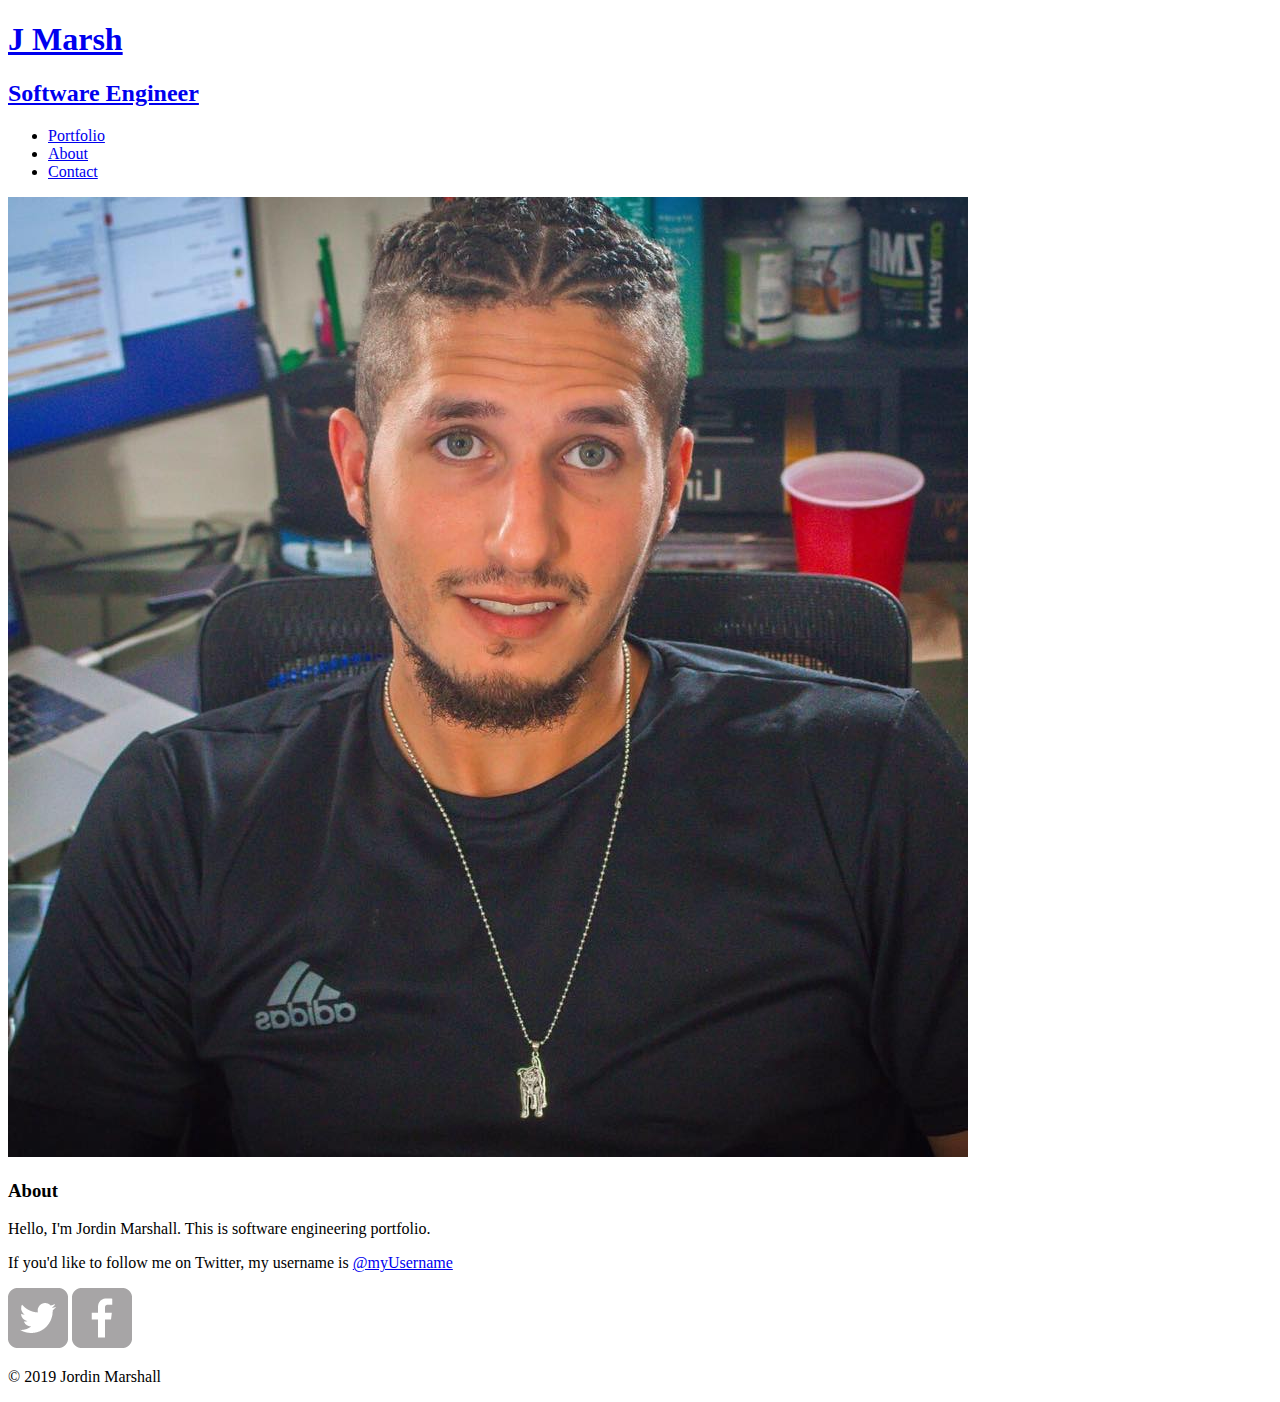
==== about.html @ 24482d4c "Added html markup and avitar image to the about page" ====
<!DOCTYPE html>
<html>

<head>
    <meta charset="utf-8">
    <meta name="viewport" content="width=device-width, initial-scale=1.0">
    <title>J Marsh | Software Engineer</title>
    <link href="css/main.css" rel="stylesheet">
</head>

<body>
    <header>
        <a href="index.html">
            <h1>J Marsh</h1>
            <h2>Software Engineer</h2>
        </a>
        <nav>
            <ul>
                <li><a href="index.html">Portfolio</a></li>
                <li><a href="about.html">About</a></li>
                <li><a href="#">Contact</a></li>
            </ul>
        </nav>
    </header>
    <div>
        <section>
            <img src="img/avi.jpg" alt="Photo of J Marsh">
            <h3>About</h3>
            <p>Hello, I'm Jordin Marshall. This is software engineering portfolio.</p>
            <p>If you'd like to follow me on Twitter, my username is <a href="#">@myUsername</a></p>
        </section>
    </div>

    <footer>
        <a href="#" target="_blank"><img src="img/twitter-wrap.png" alt="Twitter Logo"></a>
        <a href="#" target="_blank"><img src="img/facebook-wrap.png" alt="Facebook Logo"></a>
        <p>&copy; 2019 Jordin Marshall</p>
    </footer>
</body>

</html>
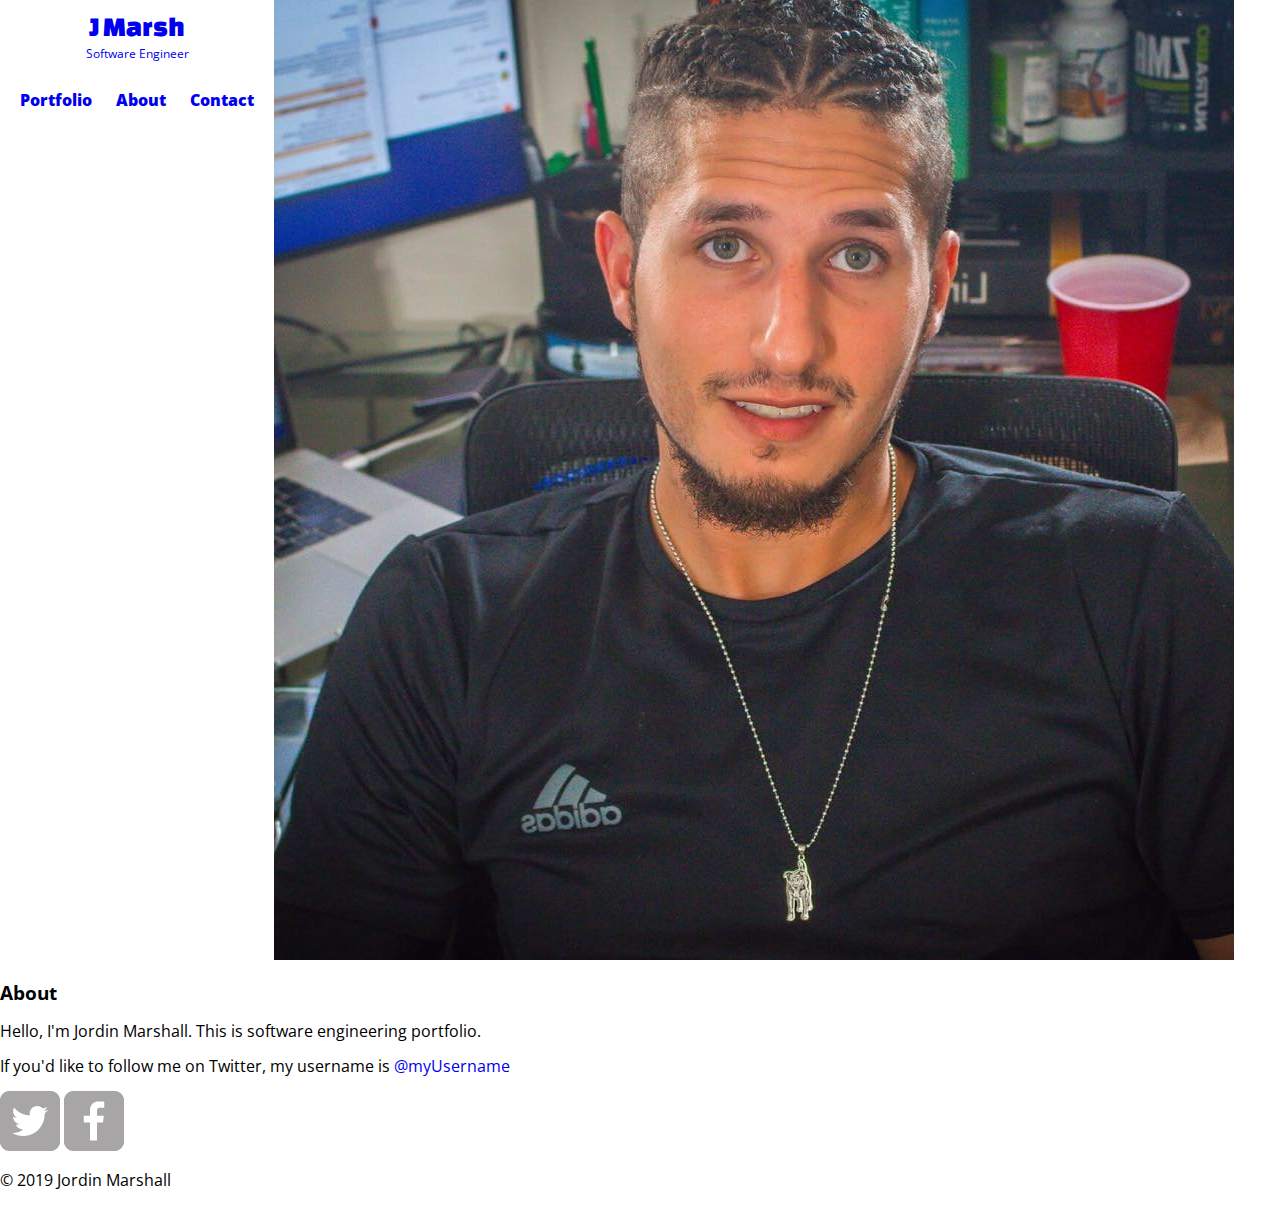
==== commit 2562a3ff: "Began adding css to our header nav and index page" ====
--- a/about.html
+++ b/about.html
@@ -5,12 +5,14 @@
     <meta charset="utf-8">
     <meta name="viewport" content="width=device-width, initial-scale=1.0">
     <title>J Marsh | Software Engineer</title>
+    <link href="https://fonts.googleapis.com/css?family=Changa+One|Open+Sans:400,400i,700i&display=swap" rel="stylesheet">
+    <link rel="stylesheet" href="css/normalize.css">
     <link href="css/main.css" rel="stylesheet">
 </head>
 
 <body>
     <header>
-        <a href="index.html">
+        <a href="index.html" id="logo">
             <h1>J Marsh</h1>
             <h2>Software Engineer</h2>
         </a>
@@ -18,7 +20,7 @@
             <ul>
                 <li><a href="index.html">Portfolio</a></li>
                 <li><a href="about.html">About</a></li>
-                <li><a href="#">Contact</a></li>
+                <li><a href="contact.html">Contact</a></li>
             </ul>
         </nav>
     </header>
--- a/css/main.css
+++ b/css/main.css
@@ -0,0 +1,77 @@
+/************************
+    General
+************************/
+body{
+    font-family: 'Open Sans', sans-serif;
+}
+a {
+    text-decoration: none;
+}
+
+ul{
+    list-style: none;
+}
+/************************
+    Heading
+************************/
+header{
+    float: left;
+    margin: 0 0 30px 0;
+}
+
+#logo{
+    text-align: center;
+    margin: 0;
+}
+h1{
+    font-family: 'Changa One', sans-serif;
+    margin: 15px 0;
+    font-size: 1.75em;
+    font-weight: normal;
+    line-height: 0.8em;
+}
+h2{
+    font-size: 0.75em;
+    margin: -5px 0 0;
+    font-weight: normal;
+}
+/************************
+    Navigation
+************************/
+nav{
+    text-align: center;
+    padding: 10px 0;
+    margin: 20px 0 0;
+}
+
+nav ul{
+    margin: 0 10px;
+    padding: 0;
+}
+
+nav li{
+    display: inline-block;
+}
+nav a{
+    font-weight: 800;
+    padding: 15px 10px;
+}
+/************************
+    Footer
+************************/
+
+/************************
+    Page: Portfolio
+************************/
+
+/************************
+    Page: About
+************************/
+
+/************************
+    Page: Contact
+************************/
+
+/************************
+    Colors
+************************/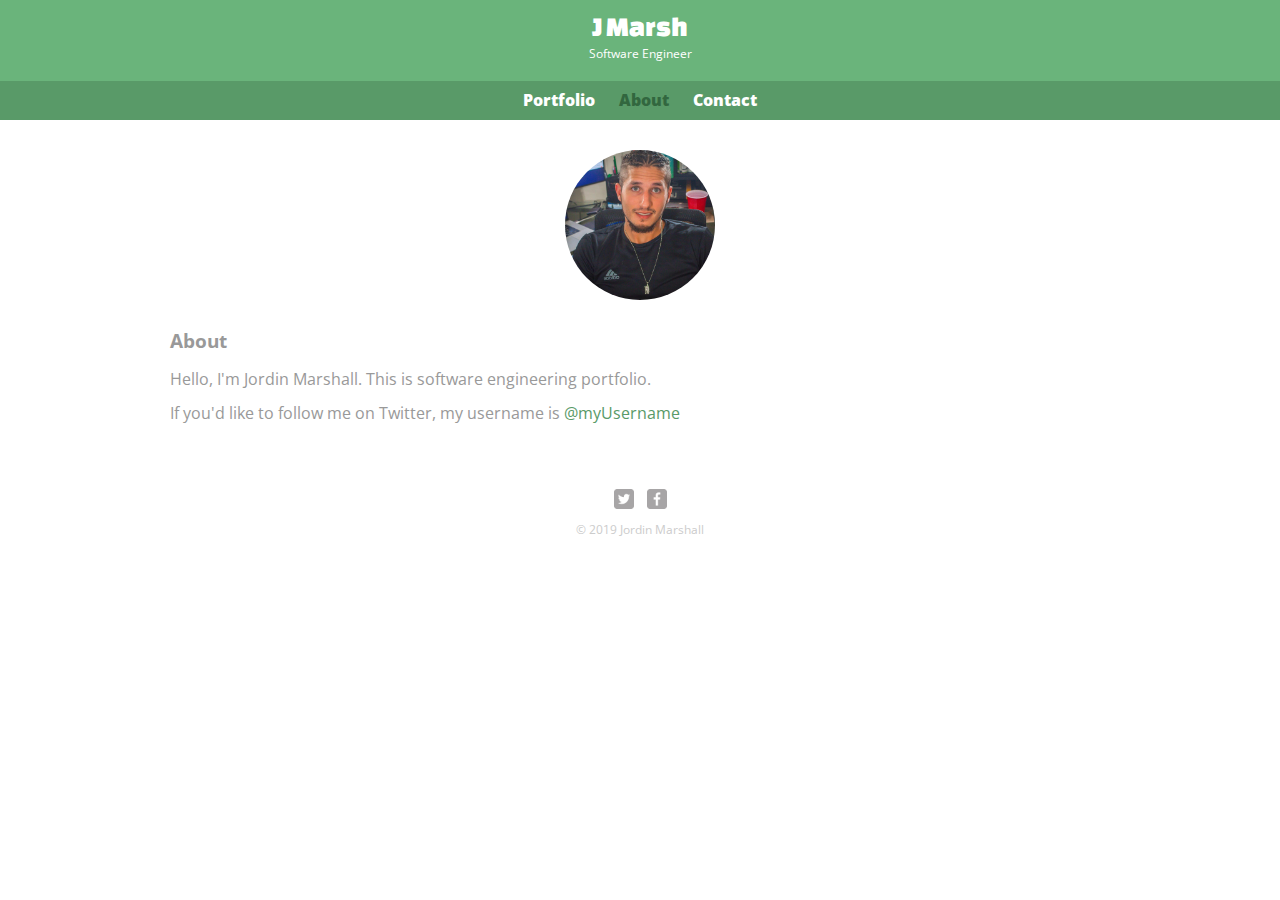
==== commit e59144e3: "Added styles for all 3 html pages, next step is to make it responsive across all browsers and viewpo" ====
--- a/about.html
+++ b/about.html
@@ -19,14 +19,14 @@
         <nav>
             <ul>
                 <li><a href="index.html">Portfolio</a></li>
-                <li><a href="about.html">About</a></li>
+                <li><a href="about.html" class="selected">About</a></li>
                 <li><a href="contact.html">Contact</a></li>
             </ul>
         </nav>
     </header>
-    <div>
+    <div id="wrapper">
         <section>
-            <img src="img/avi.jpg" alt="Photo of J Marsh">
+            <img src="img/avi.jpg" alt="Photo of J Marsh" class="profile-photo">
             <h3>About</h3>
             <p>Hello, I'm Jordin Marshall. This is software engineering portfolio.</p>
             <p>If you'd like to follow me on Twitter, my username is <a href="#">@myUsername</a></p>
@@ -34,8 +34,8 @@
     </div>
 
     <footer>
-        <a href="#" target="_blank"><img src="img/twitter-wrap.png" alt="Twitter Logo"></a>
-        <a href="#" target="_blank"><img src="img/facebook-wrap.png" alt="Facebook Logo"></a>
+        <a href="#" target="_blank"><img src="img/twitter-wrap.png" alt="Twitter Logo" class="social-icon"></a>
+        <a href="#" target="_blank"><img src="img/facebook-wrap.png" alt="Facebook Logo" class="social-icon"></a>
         <p>&copy; 2019 Jordin Marshall</p>
     </footer>
 </body>
--- a/css/main.css
+++ b/css/main.css
@@ -4,12 +4,28 @@
 body{
     font-family: 'Open Sans', sans-serif;
 }
+
+#wrapper{
+    max-width: 940px;
+    margin: 0 auto;
+    padding: 0 5%;
+}
+
 a {
     text-decoration: none;
 }
 
+img{
+    max-width: 100%;
+    max-height: 100%;
+}
+
 ul{
     list-style: none;
+}
+
+h3{
+    margin: 0 0 1em 0;
 }
 /************************
     Heading
@@ -17,6 +33,7 @@
 header{
     float: left;
     margin: 0 0 30px 0;
+    width: 100%;
 }
 
 #logo{
@@ -59,19 +76,109 @@
 /************************
     Footer
 ************************/
+footer{
+    font-size: 0.75em;
+    text-align: center;
+    clear: both;
+    padding-top: 50px;
+    color: #ccc;
+}
 
+.social-icon{
+    width: 20px;
+    height: 20px;
+    margin: 0 5px;
+}
 /************************
     Page: Portfolio
 ************************/
+#gallery{
+    margin: 0;
+    padding: 0;
+}
 
+#gallery li{
+    margin: 2.5%;
+    float:left;
+    width:45%;
+    background-color: #f5f5f5;
+    color: #bdc3c7;
+}
+
+#gallery li a p{
+    margin: 0;
+    padding: 5%;
+    font-size: 0.75em;
+    color: #bdc3c7;
+}
 /************************
     Page: About
 ************************/
-
+.profile-photo{
+    display: block;
+    max-width: 150px;
+    margin: 0 auto 30px;
+    border-radius: 100%;
+}
 /************************
     Page: Contact
 ************************/
+.contact-info{
+    padding: 0;
+    margin: 0;
+    font-size: 0.9em;
+}
+.contact-info a{
+    display: block;
+    min-height: 20px;
+    padding: 0 0 0 30px;
+    margin: 0 0 10px;
+    background-repeat: no-repeat;
+    background-size: 20px 20px;
+}
 
+.contact-info li.phone a {
+    background-image: url('../img/phone.png');
+}
+.contact-info li.mail a {
+    background-image: url('../img/mail.png');
+}
+.contact-info li.twitter a {
+    background-image: url('../img/twitter.png');
+}
 /************************
     Colors
-************************/+************************/
+/* site body */
+body{
+    background-color: #fff;
+    color: #999;
+}
+/* Green Header  */
+header{
+    background: #6ab47b;
+    border-color: #599a68;
+}
+/* nav background on mobile */
+nav{
+    background: #599a68;
+}
+/* logo text */
+h1,h2{
+    color:#fff;
+}
+/* links */
+a {
+    color: #599a68;
+}
+/* nav link */
+nav a, nav a:visited{
+    color: #fff;
+}
+/* selected nav link */
+nav a.selected, nav a:hover{
+    color: #32673f;
+}
+/*  */
+
+
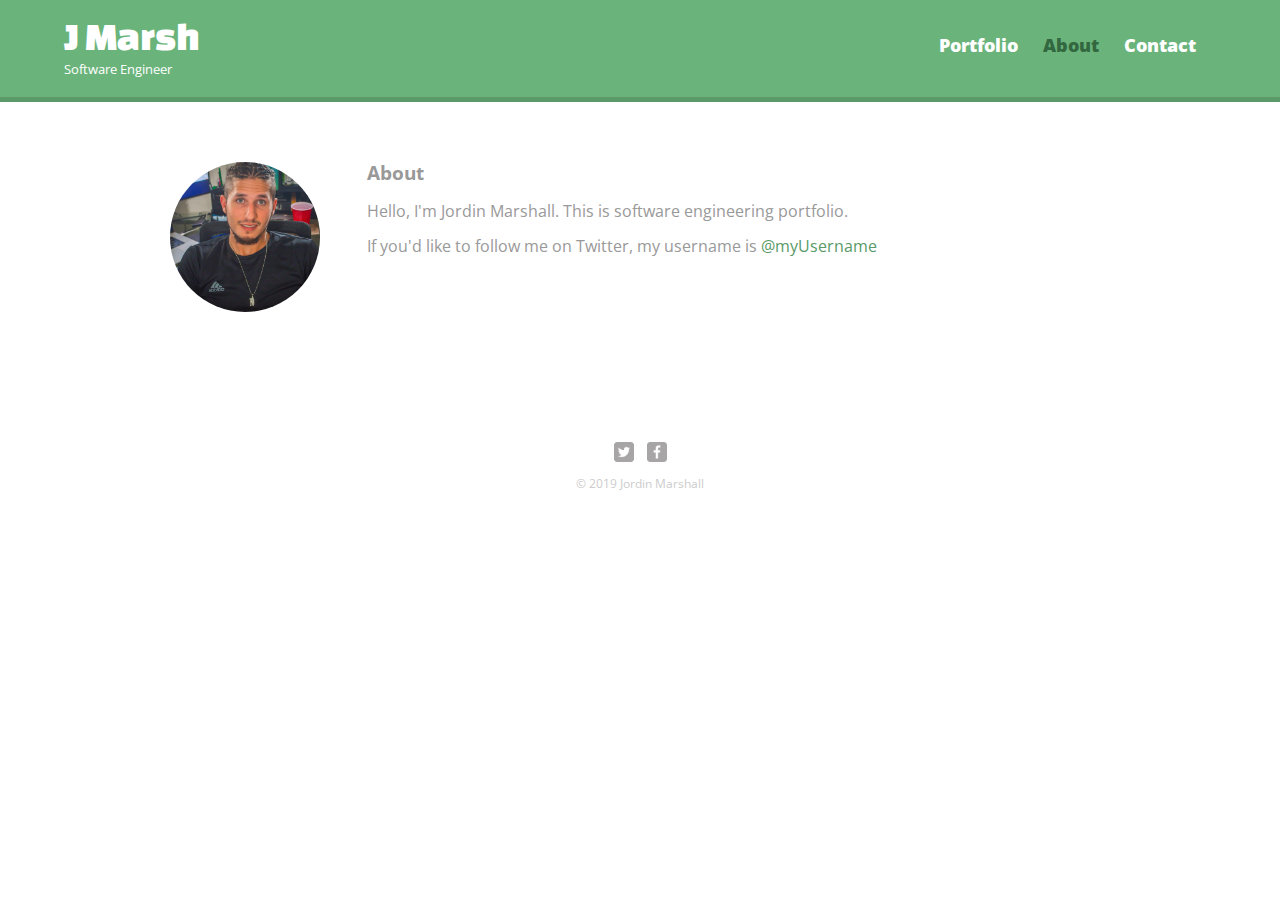
==== commit e508b784: "Added responsive css to all pages" ====
--- a/about.html
+++ b/about.html
@@ -8,6 +8,7 @@
     <link href="https://fonts.googleapis.com/css?family=Changa+One|Open+Sans:400,400i,700i&display=swap" rel="stylesheet">
     <link rel="stylesheet" href="css/normalize.css">
     <link href="css/main.css" rel="stylesheet">
+    <link href="css/responsive.css" rel="stylesheet">
 </head>
 
 <body>
--- a/css/main.css
+++ b/css/main.css
@@ -33,6 +33,7 @@
 header{
     float: left;
     margin: 0 0 30px 0;
+    padding: 5px 0 0 0;
     width: 100%;
 }
 
@@ -126,7 +127,7 @@
 .contact-info{
     padding: 0;
     margin: 0;
-    font-size: 0.9em;
+    font-size: 0.6em;
 }
 .contact-info a{
     display: block;
--- a/css/responsive.css
+++ b/css/responsive.css
@@ -0,0 +1,71 @@
+@media screen and (max-width: 480px){
+    #gallery li:nth-child(2n + 1){
+        clear: both;
+    }
+}
+
+@media screen and (min-width: 480px){
+/*********************
+Page: Portfolio
+3 columns *5 margins = 15%
+100% - 15% = 85%
+85%/3 colums = 28.3333   
+*********************/
+    #gallery li{
+        width: 28.3333%;
+    }
+    #gallery li:nth-child(4n){
+        clear: left;
+    }
+    
+/*********************
+Page: About
+*********************/
+    .profile-photo{
+        float: left;
+        margin: 0 5% 80px 0;
+    }
+/*********************
+Page: Contact
+    Two column Layout
+*********************/
+    #primary{
+        width: 50%;
+        float: left;
+    }
+    #secondary{
+        width:40%;
+        float: right;
+    }
+    
+}
+@media screen and (min-width: 660px){
+/*********************
+Header
+*********************/
+    nav{
+        background: none;
+        float: right;
+        font-size: 1.125em;
+        margin-right: 5%;
+        text-align: right;
+        width:45%;
+    }
+    #logo{
+        float: left;
+        margin-left: 5%;
+        text-align: left;
+        width:45%;
+    }
+    h1{
+        font-size: 2.5em;
+    }
+    h2{
+        font-size: 0.825em;
+        margin-bottom: 20px;
+    }
+    header{
+        border-bottom: 5px solid #599a68;
+        margin-bottom: 60px;
+    }
+}